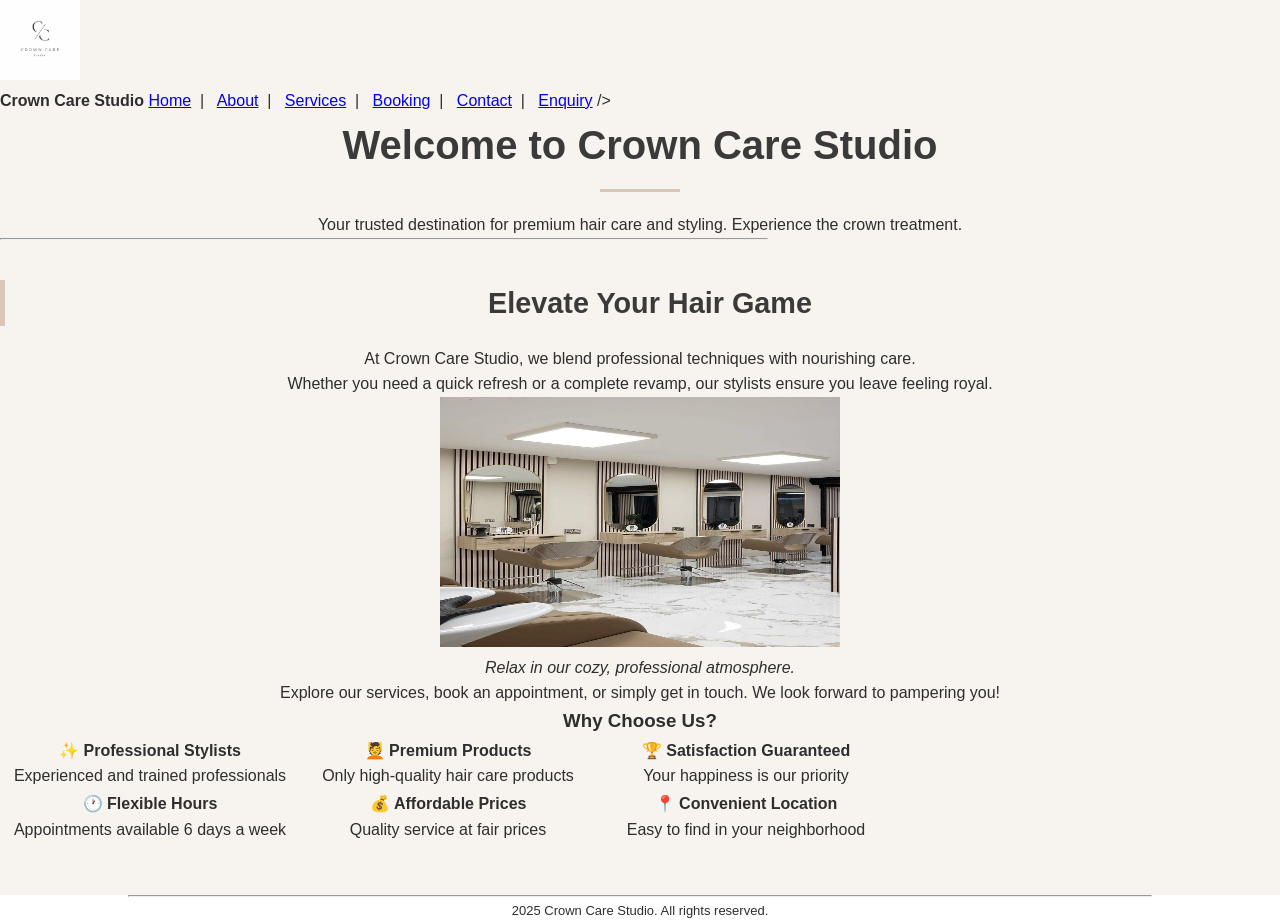
==== index.html @ 52db252d "first commit" ====
<!DOCTYPE html>
<html lang="en">
<head>
    <meta charset="UTF-8">
    <meta name="viewport" content="width=device-width, initial-scale=1.0">
    <title>Crown Care Studio - Home</title>
    <link rel="stylesheet" href="style.css"
    <link rel="stylesheet" href="home.css"
</head>
<body >

<!-- ==================== HEADER / NAVIGATION ==================== -->

                        <img src="images/logo.jpeg" alt="Crown Care Studio Logo" width="80" height="80">
                        <br><strong>Crown Care Studio</strong>
                    </td>
                    
                        <a href="index.html">Home</a>&nbsp;&nbsp;|&nbsp;&nbsp;
                        <a href="about.html">About</a>&nbsp;&nbsp;|&nbsp;&nbsp;
                        <a href="services.html">Services</a>&nbsp;&nbsp;|&nbsp;&nbsp;
                        <a href="booking.html">Booking</a>&nbsp;&nbsp;|&nbsp;&nbsp;
                        <a href="contact.html">Contact</a>&nbsp;&nbsp;|&nbsp;&nbsp;
                        <a href="enquiry.html">Enquiry</a>
                    </td>
                </tr>
             />
        
    
    </tr>
</table>

<!-- ==================== MAIN CONTENT ==================== -->
<h1 align="center">Welcome to Crown Care Studio</h1>
<p align="center">Your trusted destination for premium hair care and styling. Experience the crown treatment.</p>

<hr width="60%">

<h2 align="center">Elevate Your Hair Game</h2>
<p align="center">At Crown Care Studio, we blend professional techniques with nourishing care.<br>
Whether you need a quick refresh or a complete revamp, our stylists ensure you leave feeling royal.</p>

<div align="center">
    <img src="images/salon.jpeg" alt="Salon ambiance" width="400" height="250"><br>
    <em>Relax in our cozy, professional atmosphere.</em>
</div>

<p align="center">Explore our services, book an appointment, or simply get in touch. We look forward to pampering you!</p>

<h3 align="center">Why Choose Us?</h3>
<table align="center" width="70%" border="0" cellpadding="10">
    <tr>
        <td valign="top" width="33%" align="center">✨ <strong>Professional Stylists</strong><br>Experienced and trained professionals</td>
        <td valign="top" width="33%" align="center">💆 <strong>Premium Products</strong><br>Only high-quality hair care products</td>
        <td valign="top" width="33%" align="center">🏆 <strong>Satisfaction Guaranteed</strong><br>Your happiness is our priority</td>
    </tr>
    <tr>
        <td valign="top" align="center">🕐 <strong>Flexible Hours</strong><br>Appointments available 6 days a week</td>
        <td valign="top" align="center">💰 <strong>Affordable Prices</strong><br>Quality service at fair prices</td>
        <td valign="top" align="center">📍 <strong>Convenient Location</strong><br>Easy to find in your neighborhood</td>
    </tr>
</table>

<!-- ==================== FOOTER ==================== -->
<br><br>
<table width="100%" border="0" cellpadding="15" cellspacing="0" bgcolor="white">
    <tr>
        <td align="center">
            <hr width="80%">
            <font size="2">2025 Crown Care Studio. All rights reserved.</font>
        
    
    </tr>
</table>

</body>
</html>
---- home.css ----
.features-grid {
    display: flex;
    flex-wrap: wrap;
    gap: 25px;
    margin: 30px 0;
}

.feature {
    background-color: #FFFFFF;
    flex: 1;
    min-width: 180px;
    text-align: center;
    padding: 20px;
    border-radius: 15px;
    transition: transform 0.3s ease;
    box-shadow: 0 3px 10px rgba(0,0,0,0.05);
}

.feature:hover {
    transform: translateY(-5px);
}

.feature-icon {
    font-size: 2.5rem;
    display: block;
    margin-bottom: 10px;
}

.salon-image {
    text-align: center;
    margin: 30px 0;
}

.salon-image img {
    width: 100%;
    max-width: 500px;
    border-radius: 15px;
    box-shadow: 0 5px 15px rgba(0,0,0,0.1);
}

.welcome-text {
    text-align: center;
    font-size: 1.1rem;
    margin: 20px 0;
}
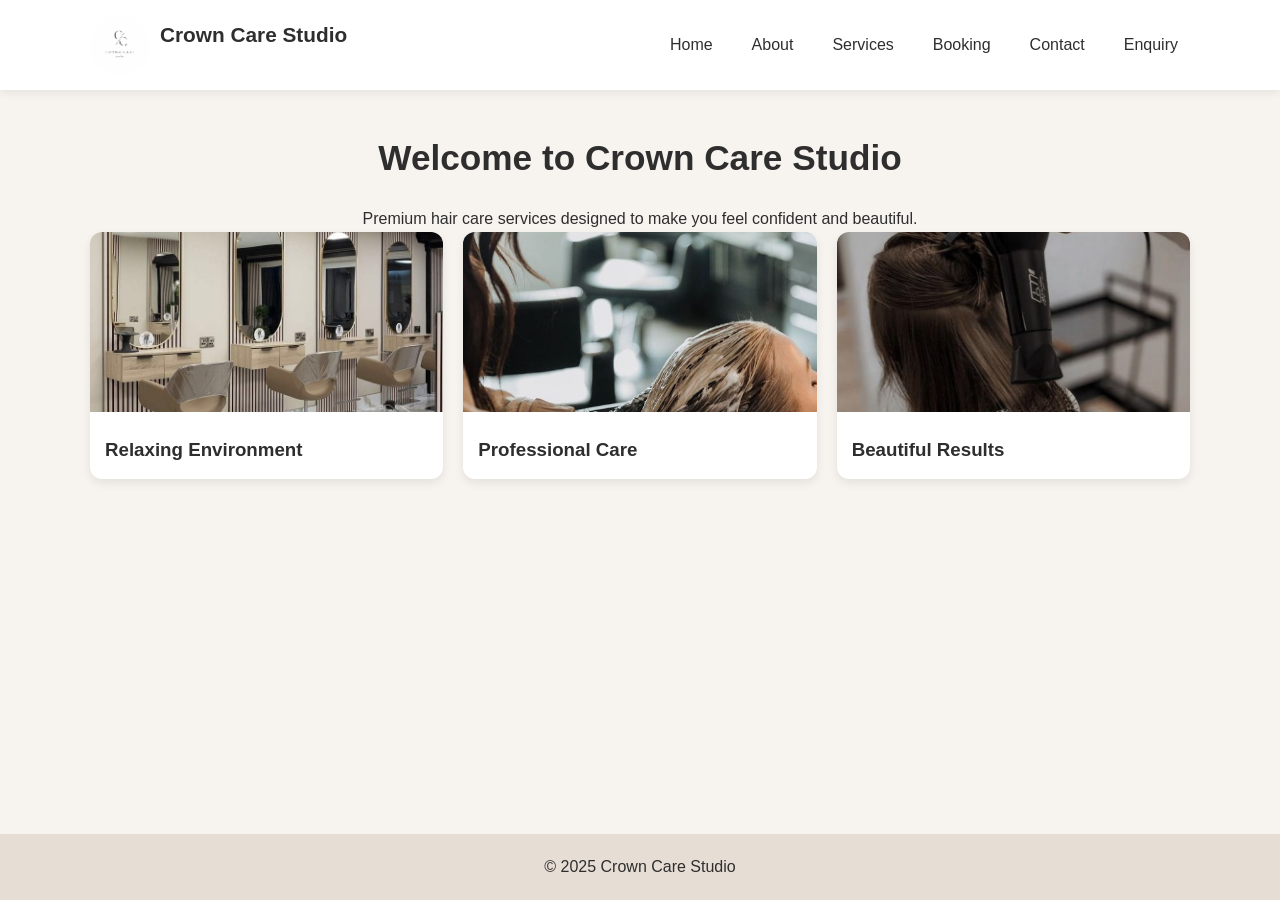
==== commit 3cd2d09e: "full website reset" ====
--- a/index.html
+++ b/index.html
@@ -2,75 +2,68 @@
 <html lang="en">
 <head>
     <meta charset="UTF-8">
-    <meta name="viewport" content="width=device-width, initial-scale=1.0">
-    <title>Crown Care Studio - Home</title>
-    <link rel="stylesheet" href="style.css"
-    <link rel="stylesheet" href="home.css"
+    <title>Crown Care Studio</title>
+    <link rel="stylesheet" href="CSS/style.css">
 </head>
-<body >
 
-<!-- ==================== HEADER / NAVIGATION ==================== -->
+<body>
 
-                        <img src="images/logo.jpeg" alt="Crown Care Studio Logo" width="80" height="80">
-                        <br><strong>Crown Care Studio</strong>
-                    </td>
-                    
-                        <a href="index.html">Home</a>&nbsp;&nbsp;|&nbsp;&nbsp;
-                        <a href="about.html">About</a>&nbsp;&nbsp;|&nbsp;&nbsp;
-                        <a href="services.html">Services</a>&nbsp;&nbsp;|&nbsp;&nbsp;
-                        <a href="booking.html">Booking</a>&nbsp;&nbsp;|&nbsp;&nbsp;
-                        <a href="contact.html">Contact</a>&nbsp;&nbsp;|&nbsp;&nbsp;
-                        <a href="enquiry.html">Enquiry</a>
-                    </td>
-                </tr>
-             />
-        
-    
-    </tr>
-</table>
+<header class="header">
+    <div class="container navbar">
 
-<!-- ==================== MAIN CONTENT ==================== -->
-<h1 align="center">Welcome to Crown Care Studio</h1>
-<p align="center">Your trusted destination for premium hair care and styling. Experience the crown treatment.</p>
+        <div class="logo">
+            <img src="images/logo.jpeg" alt="logo">
+            <h1>Crown Care Studio</h1>
+        </div>
 
-<hr width="60%">
+        <ul class="nav-links">
+            <li><a href="index.html">Home</a></li>
+            <li><a href="about.html">About</a></li>
+            <li><a href="services.html">Services</a></li>
+            <li><a href="booking.html">Booking</a></li>
+            <li><a href="contact.html">Contact</a></li>
+            <li><a href="enquiry.html">Enquiry</a></li>
+        </ul>
 
-<h2 align="center">Elevate Your Hair Game</h2>
-<p align="center">At Crown Care Studio, we blend professional techniques with nourishing care.<br>
-Whether you need a quick refresh or a complete revamp, our stylists ensure you leave feeling royal.</p>
+    </div>
+</header>
 
-<div align="center">
-    <img src="images/salon.jpeg" alt="Salon ambiance" width="400" height="250"><br>
-    <em>Relax in our cozy, professional atmosphere.</em>
-</div>
+<main class="main-content container">
 
-<p align="center">Explore our services, book an appointment, or simply get in touch. We look forward to pampering you!</p>
+    <h1>Welcome to Crown Care Studio</h1>
 
-<h3 align="center">Why Choose Us?</h3>
-<table align="center" width="70%" border="0" cellpadding="10">
-    <tr>
-        <td valign="top" width="33%" align="center">✨ <strong>Professional Stylists</strong><br>Experienced and trained professionals</td>
-        <td valign="top" width="33%" align="center">💆 <strong>Premium Products</strong><br>Only high-quality hair care products</td>
-        <td valign="top" width="33%" align="center">🏆 <strong>Satisfaction Guaranteed</strong><br>Your happiness is our priority</td>
-    </tr>
-    <tr>
-        <td valign="top" align="center">🕐 <strong>Flexible Hours</strong><br>Appointments available 6 days a week</td>
-        <td valign="top" align="center">💰 <strong>Affordable Prices</strong><br>Quality service at fair prices</td>
-        <td valign="top" align="center">📍 <strong>Convenient Location</strong><br>Easy to find in your neighborhood</td>
-    </tr>
-</table>
+    <p style="text-align:center;">
+        Premium hair care services designed to make you feel confident and beautiful.
+    </p>
 
-<!-- ==================== FOOTER ==================== -->
-<br><br>
-<table width="100%" border="0" cellpadding="15" cellspacing="0" bgcolor="white">
-    <tr>
-        <td align="center">
-            <hr width="80%">
-            <font size="2">2025 Crown Care Studio. All rights reserved.</font>
-        
-    
-    </tr>
-</table>
+    <div class="grid">
+        <div class="card">
+            <img src="images/salon.jpeg">
+            <div class="card-content">
+                <h3>Relaxing Environment</h3>
+            </div>
+        </div>
+
+        <div class="card">
+            <img src="images/hair treatment 1.jpeg">
+            <div class="card-content">
+                <h3>Professional Care</h3>
+            </div>
+        </div>
+
+        <div class="card">
+            <img src="images/hair treatment 2.jpeg">
+            <div class="card-content">
+                <h3>Beautiful Results</h3>
+            </div>
+        </div>
+    </div>
+
+</main>
+
+<footer>
+    © 2025 Crown Care Studio
+</footer>
 
 </body>
 </html>
--- a/CSS/style.css
+++ b/CSS/style.css
@@ -0,0 +1,201 @@
+/* ================= RESET ================= */
+* {
+    margin: 0;
+    padding: 0;
+    box-sizing: border-box;
+}
+
+body {
+    font-family: 'Segoe UI', Tahoma, Geneva, Verdana, sans-serif;
+    background-color: #F7F3EF;
+    color: #2E2E2E;
+    line-height: 1.6;
+}
+
+/* ================= LAYOUT ================= */
+.container {
+    width: 90%;
+    max-width: 1100px;
+    margin: auto;
+}
+
+/* ================= HEADER ================= */
+.header {
+    background: #fff;
+    padding: 15px 0;
+    box-shadow: 0 2px 10px rgba(0,0,0,0.08);
+    position: sticky;
+    top: 0;
+    z-index: 100;
+}
+
+.navbar {
+    display: flex;
+    justify-content: space-between;
+    align-items: center;
+    flex-wrap: wrap;
+}
+
+.logo {
+    display: flex;
+    align-items: center;
+    gap: 10px;
+}
+
+.logo img {
+    width: 60px;
+    height: 60px;
+    border-radius: 50%;
+}
+
+.logo h1 {
+    font-size: 1.3rem;
+}
+
+/* ================= NAV ================= */
+.nav-links {
+    list-style: none;
+    display: flex;
+    gap: 15px;
+    flex-wrap: wrap;
+}
+
+.nav-links a {
+    text-decoration: none;
+    color: #2E2E2E;
+    padding: 8px 12px;
+    border-radius: 20px;
+    transition: 0.3s;
+}
+
+.nav-links a:hover {
+    background: #D8C7B8;
+    color: white;
+}
+
+/* ================= MAIN ================= */
+.main-content {
+    padding: 40px 0;
+}
+
+h1 {
+    text-align: center;
+    margin-bottom: 20px;
+    font-size: 2.2rem;
+}
+
+h2 {
+    margin: 30px 0 10px;
+    border-left: 4px solid #D8C7B8;
+    padding-left: 10px;
+}
+
+/* ================= CARDS ================= */
+.grid {
+    display: grid;
+    grid-template-columns: repeat(auto-fit, minmax(250px, 1fr));
+    gap: 20px;
+}
+
+.card {
+    background: white;
+    border-radius: 12px;
+    overflow: hidden;
+    box-shadow: 0 4px 10px rgba(0,0,0,0.08);
+}
+
+.card img {
+    width: 100%;
+    height: 180px;
+    object-fit: cover;
+}
+
+.card-content {
+    padding: 15px;
+}
+
+/* ================= FORMS ================= */
+.form-container {
+    background: white;
+    padding: 25px;
+    border-radius: 12px;
+    box-shadow: 0 4px 10px rgba(0,0,0,0.05);
+    max-width: 600px;
+    margin: auto;
+}
+
+.form-group {
+    margin-bottom: 15px;
+}
+
+label {
+    display: block;
+    margin-bottom: 5px;
+    font-weight: bold;
+}
+
+input, select, textarea {
+    width: 100%;
+    padding: 10px;
+    border: 1px solid #ddd;
+    border-radius: 8px;
+}
+
+button {
+    padding: 10px 20px;
+    border: none;
+    border-radius: 20px;
+    cursor: pointer;
+}
+
+.btn-primary {
+    background: #D8C7B8;
+}
+
+.btn-secondary {
+    background: #eee;
+}
+
+/* ================= FOOTER ================= */
+footer {
+    background: #E6DDD5;
+    text-align: center;
+    padding: 20px;
+    margin-top: 40px;
+}
+
+/* ================= MOBILE ================= */
+@media (max-width: 768px) {
+    .navbar {
+        flex-direction: column;
+        text-align: center;
+    }
+
+    .nav-links {
+        justify-content: center;
+        margin-top: 10px;
+    }
+}
+
+html, body {
+    height: 100%;
+}
+
+body {
+    display: flex;
+    flex-direction: column;
+    min-height: 100vh;
+}
+
+/* main content grows to push footer down */
+main {
+    flex: 1;
+}
+
+/* footer stays at bottom */
+footer {
+    background: #E6DDD5;
+    text-align: center;
+    padding: 20px;
+    margin-top: auto;
+}
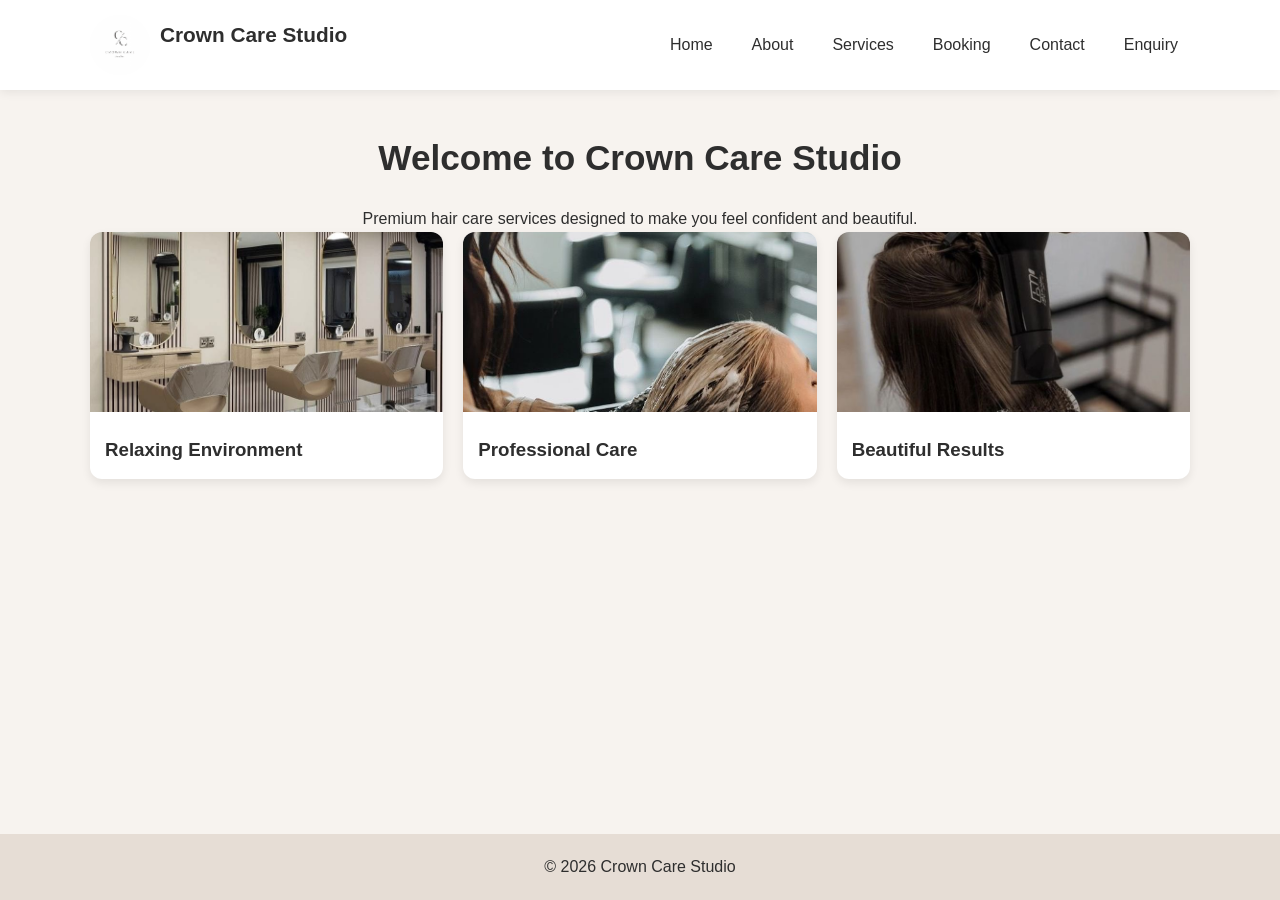
==== commit 2025e55d: "full website reset" ====
--- a/index.html
+++ b/index.html
@@ -62,7 +62,7 @@
 </main>
 
 <footer>
-    © 2025 Crown Care Studio
+    © 2026 Crown Care Studio
 </footer>
 
 </body>
